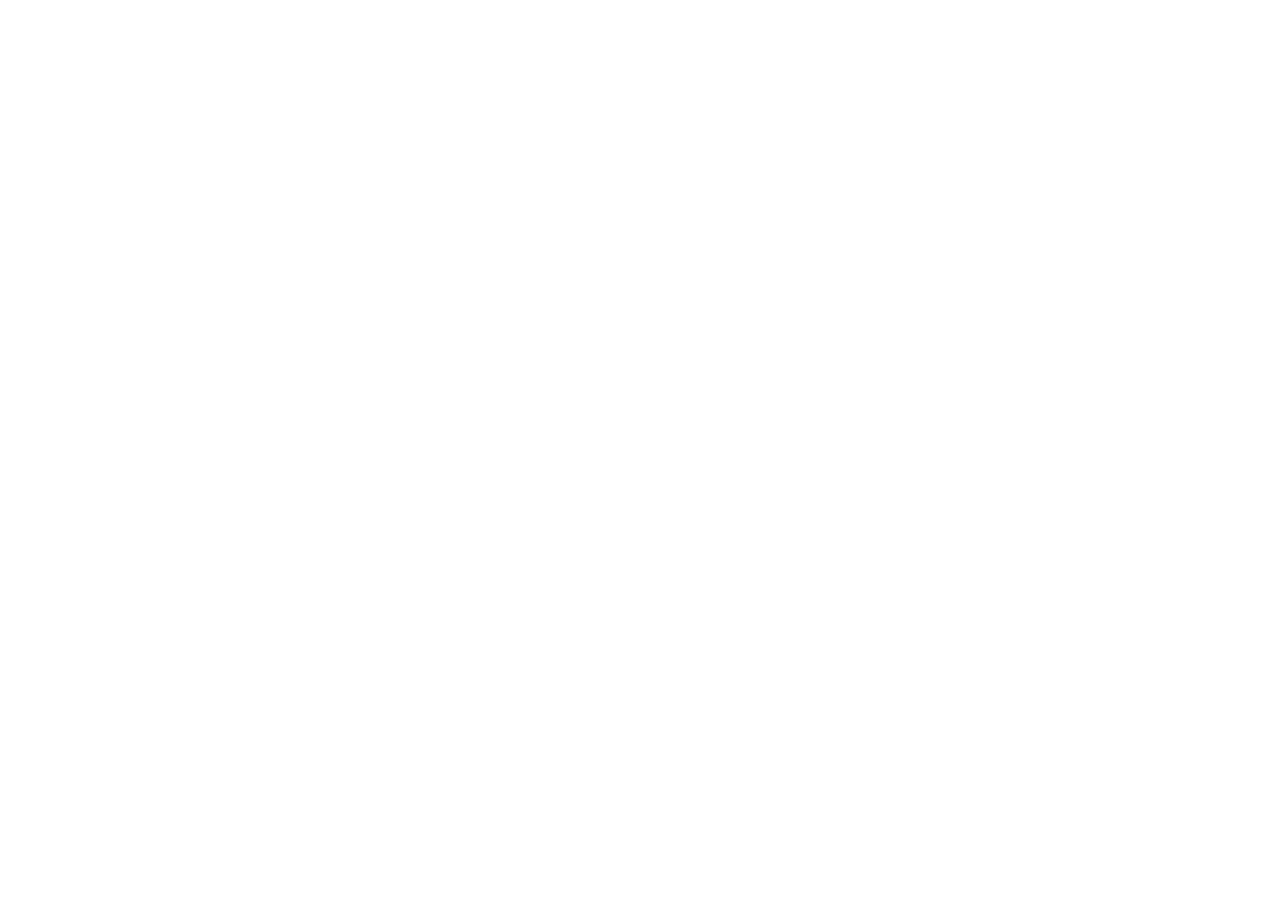
==== mod2_solution/index.html @ 6c937b49 "Second Assignment" ====
<!DOCTYPE html>
<html lang="en">
<head>
    <meta charset="UTF-8">
    <meta name="viewport" content="width=device-width, initial-scale=1.0">
    <title>Module 2 Assignment</title>
</head>
<body>
    
</body>
</html>
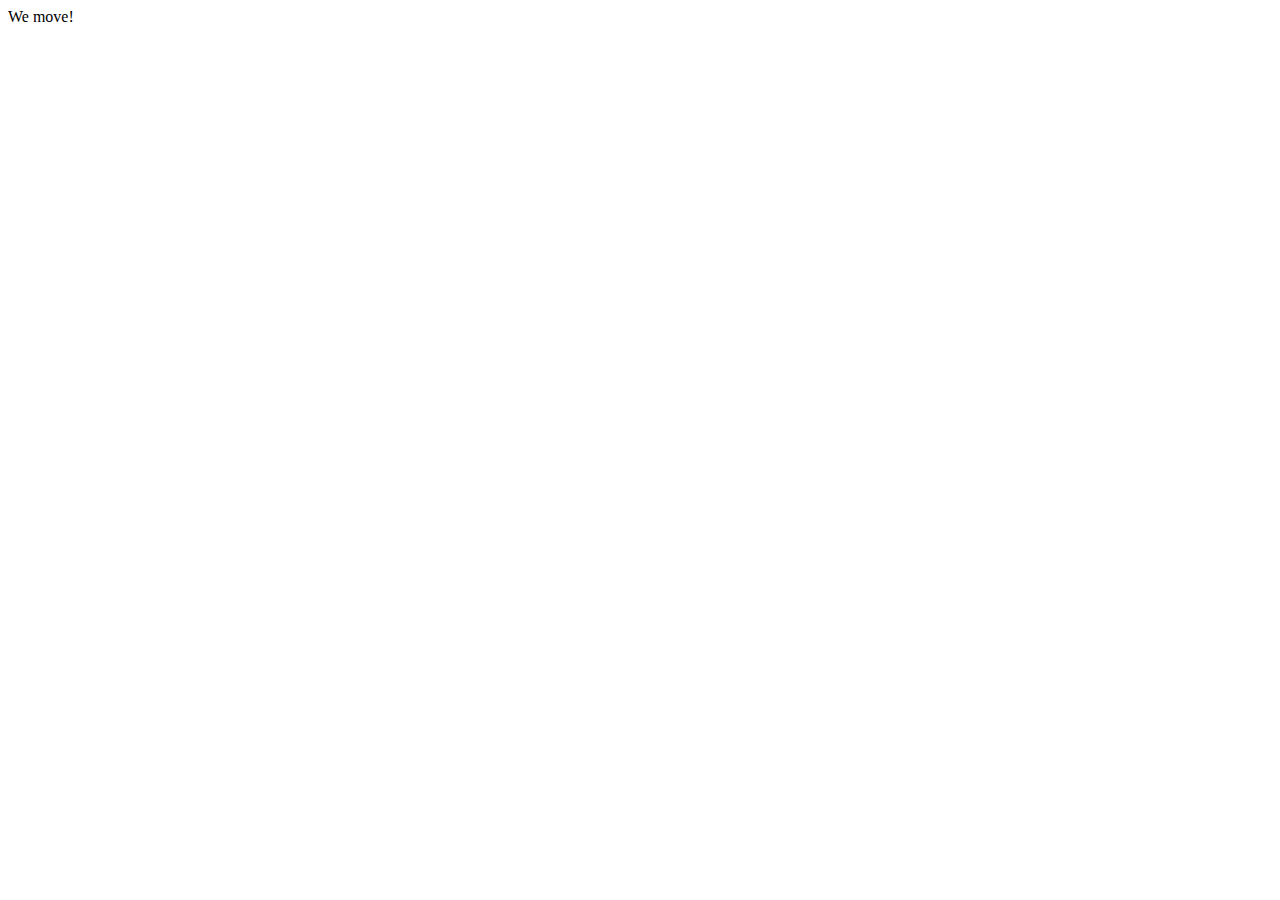
==== commit 7313c6e2: "Little change" ====
--- a/mod2_solution/index.html
+++ b/mod2_solution/index.html
@@ -6,6 +6,6 @@
     <title>Module 2 Assignment</title>
 </head>
 <body>
-    
+    We move!
 </body>
 </html>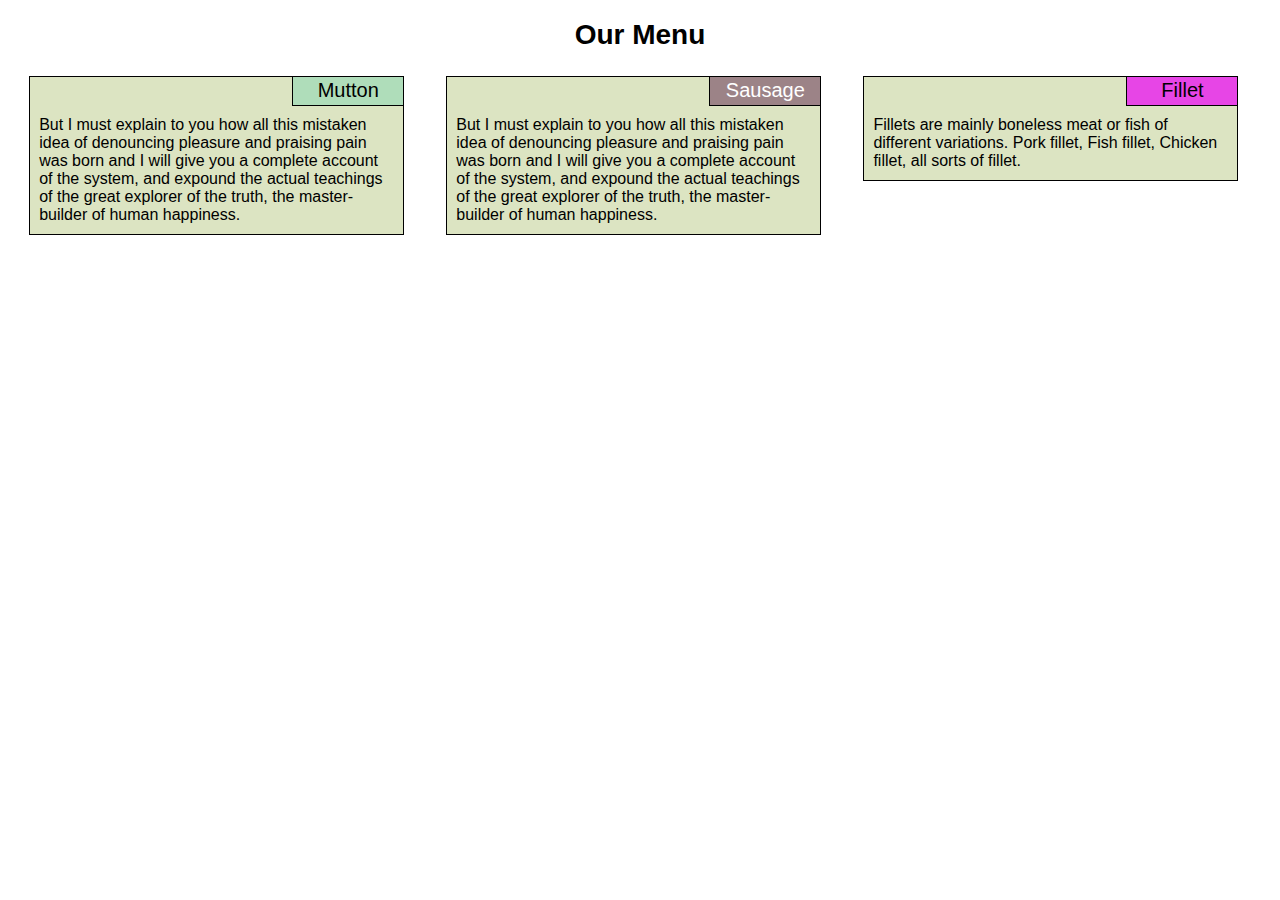
==== commit 9d10c176: "Assignment two" ====
--- a/mod2_solution/index.html
+++ b/mod2_solution/index.html
@@ -3,9 +3,36 @@
 <head>
     <meta charset="UTF-8">
     <meta name="viewport" content="width=device-width, initial-scale=1.0">
+    <link rel="stylesheet" href="css/mod2.css">
     <title>Module 2 Assignment</title>
 </head>
+
+
 <body>
-    We move!
+    <h1>Our Menu</h1>
+    <div class="row">
+        <div class="col-lg-4 col-md-6">
+            <div class="section">
+                <p class="section-title" id="chicken">Mutton</p>
+                <p> But I must explain to you how all this mistaken idea of denouncing pleasure and praising pain was born and I will give you a complete account of the system, and expound the actual teachings of the great explorer of the truth, the master-builder of human happiness.</p>
+            </div>
+        </div>
+        <div class="col-lg-4 col-md-6">
+            <div class="section">
+                <p class="section-title" id="beef">Sausage</p>
+                <p> But I must explain to you how all this mistaken idea of denouncing pleasure and praising pain was born and I will give you a complete account of the system, and expound the actual teachings of the great explorer of the truth, the master-builder of human happiness.</p>
+            </div>
+        </div>
+        <div class="col-lg-4 col-md-12">
+            <div class="section sushi-negative-margin">
+                <p class="section-title" id="sushi">Fillet</p>
+                <p>
+                    Fillets are mainly boneless meat or fish of different variations.
+                    Pork fillet, Fish fillet, Chicken fillet, all sorts of fillet.
+                    
+                </p>
+            </div>
+        </div>
+    </div>
 </body>
 </html>--- a/mod2_solution/css/mod2.css
+++ b/mod2_solution/css/mod2.css
@@ -0,0 +1,164 @@
+/********** Base styles **********/
+* {
+    box-sizing: border-box;
+    position: relative;
+  }
+
+h1 {
+    position: relative;
+    width: 100%;
+    text-align: center;
+    margin-bottom: 15px;
+    font-family: Arial, Helvetica, sans-serif;
+    font-size: 1.75em;
+  }
+
+p {
+    width: 95%;
+    height: 100%;
+    margin-top: 10px;
+    margin-right: auto;
+    margin-left: auto;
+    margin-bottom: 10px;
+    font-family: Helvetica;
+    color: black;
+  }
+
+  /* Simple Responsive Framework. */
+  .row {
+    width: 100%;
+  }
+
+.section {
+    position: relative;
+    width: 90%;
+    border: 1px solid black;
+    background-color: #dce4c2;
+    margin: auto;
+    margin-top: 2.5%;
+    margin-bottom: 2.5%;
+    padding-top: 0px;
+  }
+
+.section-title {
+    position: relative;
+    width: 30%;
+    height: 30px;
+    border: 1px solid black;
+    text-align: center;
+    font-family: Helvetica;
+    font-size: 125%;
+    padding-top: 2px;
+    margin-top: -1px;
+    margin-right: -1px;
+    margin-bottom: 2px;
+  }
+  
+#chicken{
+    background-color: #afddba;
+  }
+
+#beef{
+    background-color: #9c8387;
+    color: white;
+  }
+
+#sushi{
+    background-color: #e745e6;
+  }
+
+
+
+  /********** Large devices only **********/
+@media (min-width: 992px) {
+    .col-lg-1, .col-lg-2, .col-lg-3, .col-lg-4, .col-lg-5, .col-lg-6, .col-lg-7, .col-lg-8, .col-lg-9, .col-lg-10, .col-lg-11, .col-lg-12 {
+      float: left;
+    }
+    .col-lg-1 {
+      width: 8.33%;
+    }
+    .col-lg-2 {
+      width: 16.66%;
+    }
+    .col-lg-3 {
+      width: 25%;
+    }
+    .col-lg-4 {
+      width: 33%;
+    }
+    .col-lg-5 {
+      width: 41.66%;
+    }
+    .col-lg-6 {
+      width: 50%;
+    }
+    .col-lg-7 {
+      width: 58.33%;
+    }
+    .col-lg-8 {
+      width: 66.66%;
+    }
+    .col-lg-9 {
+      width: 74.99%;
+    }
+    .col-lg-10 {
+      width: 83.33%;
+    }
+    .col-lg-11 {
+      width: 91.66%;
+    }
+    .col-lg-12 {
+      width: 100%;
+    }
+  }
+
+
+
+  /********** Medium devices only **********/
+@media (min-width: 768px) and (max-width: 991px) {
+    .col-md-1, .col-md-2, .col-md-3, .col-md-4, .col-md-5, .col-md-6, .col-md-7, .col-md-8, .col-md-9, .col-md-10, .col-md-11, .col-md-12 {
+      float: left;
+    }
+    .col-md-1 {
+      width: 8.33%;
+    }
+    .col-md-2 {
+      width: 16.66%;
+    }
+    .col-md-3 {
+      width: 25%;
+    }
+    .col-md-4 {
+      width: 33%;
+    }
+    .col-md-5 {
+      width: 41.66%;
+    }
+    .col-md-6 {
+      width: 50%;
+    }
+    .col-md-7 {
+      width: 58.33%;
+    }
+    .col-md-8 {
+      width: 66.66%;
+    }
+    .col-md-9 {
+      width: 74.99%;
+    }
+    .col-md-10 {
+      width: 83.33%;
+    }
+    .col-md-11 {
+      width: 91.66%;
+    }
+    .col-md-12 {
+      width: 100%;
+    }
+    .sushi-negative-margin {
+        margin-left: 1.25%;
+        margin-right: 1.25%;
+        margin-top: 1.25%;
+        width: 97.5%
+    }
+  }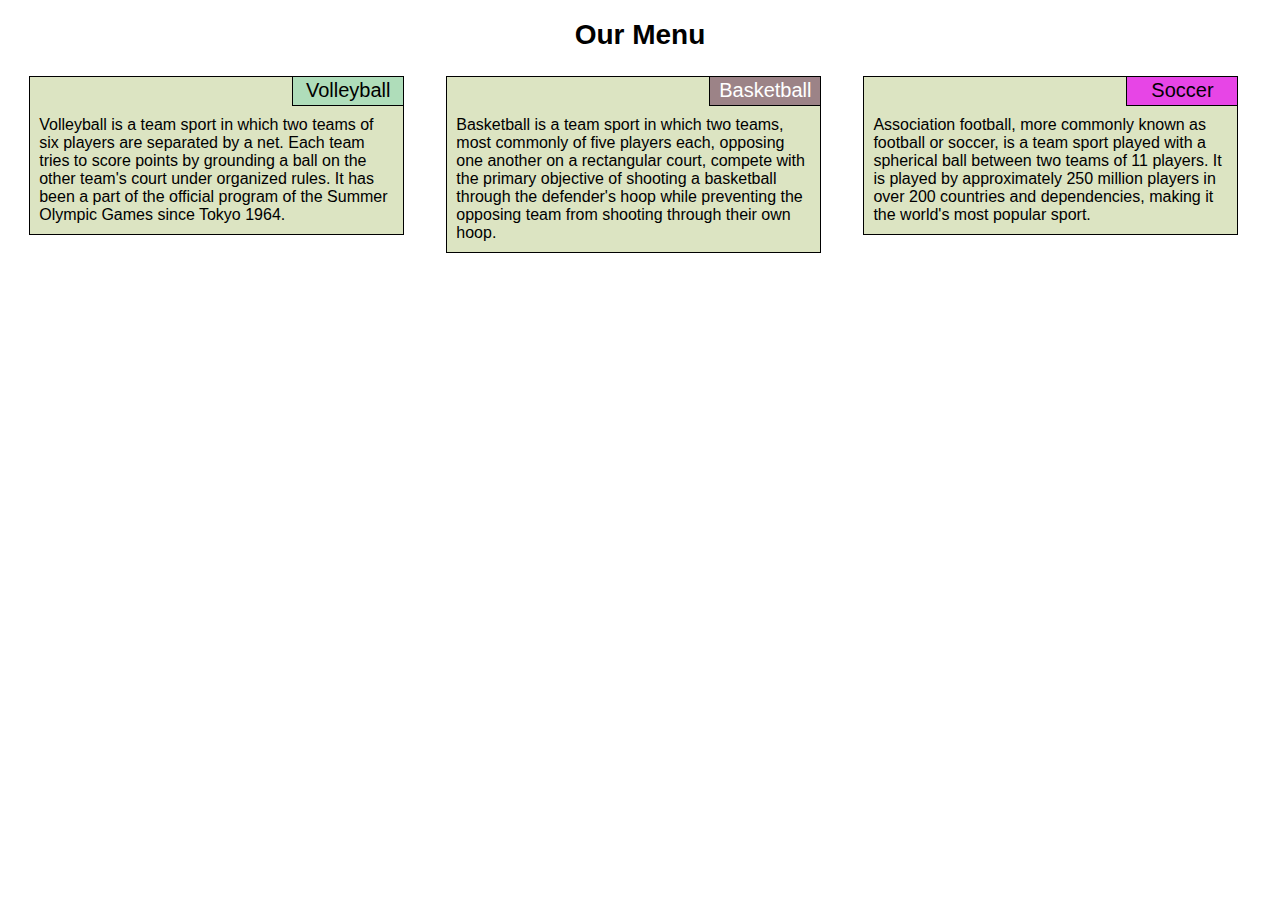
==== commit 4dd066ae: "Second Assignment" ====
--- a/mod2_solution/index.html
+++ b/mod2_solution/index.html
@@ -13,24 +13,21 @@
     <div class="row">
         <div class="col-lg-4 col-md-6">
             <div class="section">
-                <p class="section-title" id="chicken">Mutton</p>
-                <p> But I must explain to you how all this mistaken idea of denouncing pleasure and praising pain was born and I will give you a complete account of the system, and expound the actual teachings of the great explorer of the truth, the master-builder of human happiness.</p>
+                <p class="section-title" id="chicken">Volleyball</p>
+                <p>Volleyball is a team sport in which two teams of six players are separated by a net. Each team tries to score points by grounding a ball on the other team's court under organized rules. It has been a part of the official program of the Summer Olympic Games since Tokyo 1964.</p>
             </div>
         </div>
         <div class="col-lg-4 col-md-6">
             <div class="section">
-                <p class="section-title" id="beef">Sausage</p>
-                <p> But I must explain to you how all this mistaken idea of denouncing pleasure and praising pain was born and I will give you a complete account of the system, and expound the actual teachings of the great explorer of the truth, the master-builder of human happiness.</p>
+                <p class="section-title" id="beef">Basketball</p>
+                <p>Basketball is a team sport in which two teams, most commonly of five players each, opposing one another on a rectangular court, compete with the primary objective of shooting a basketball through the defender's hoop while preventing the opposing team from shooting through their own hoop.</p>
             </div>
         </div>
         <div class="col-lg-4 col-md-12">
             <div class="section sushi-negative-margin">
-                <p class="section-title" id="sushi">Fillet</p>
+                <p class="section-title" id="sushi">Soccer</p>
                 <p>
-                    Fillets are mainly boneless meat or fish of different variations.
-                    Pork fillet, Fish fillet, Chicken fillet, all sorts of fillet.
-                    
-                </p>
+                    Association football, more commonly known as football or soccer, is a team sport played with a spherical ball between two teams of 11 players. It is played by approximately 250 million players in over 200 countries and dependencies, making it the world's most popular sport. </p>
             </div>
         </div>
     </div>
